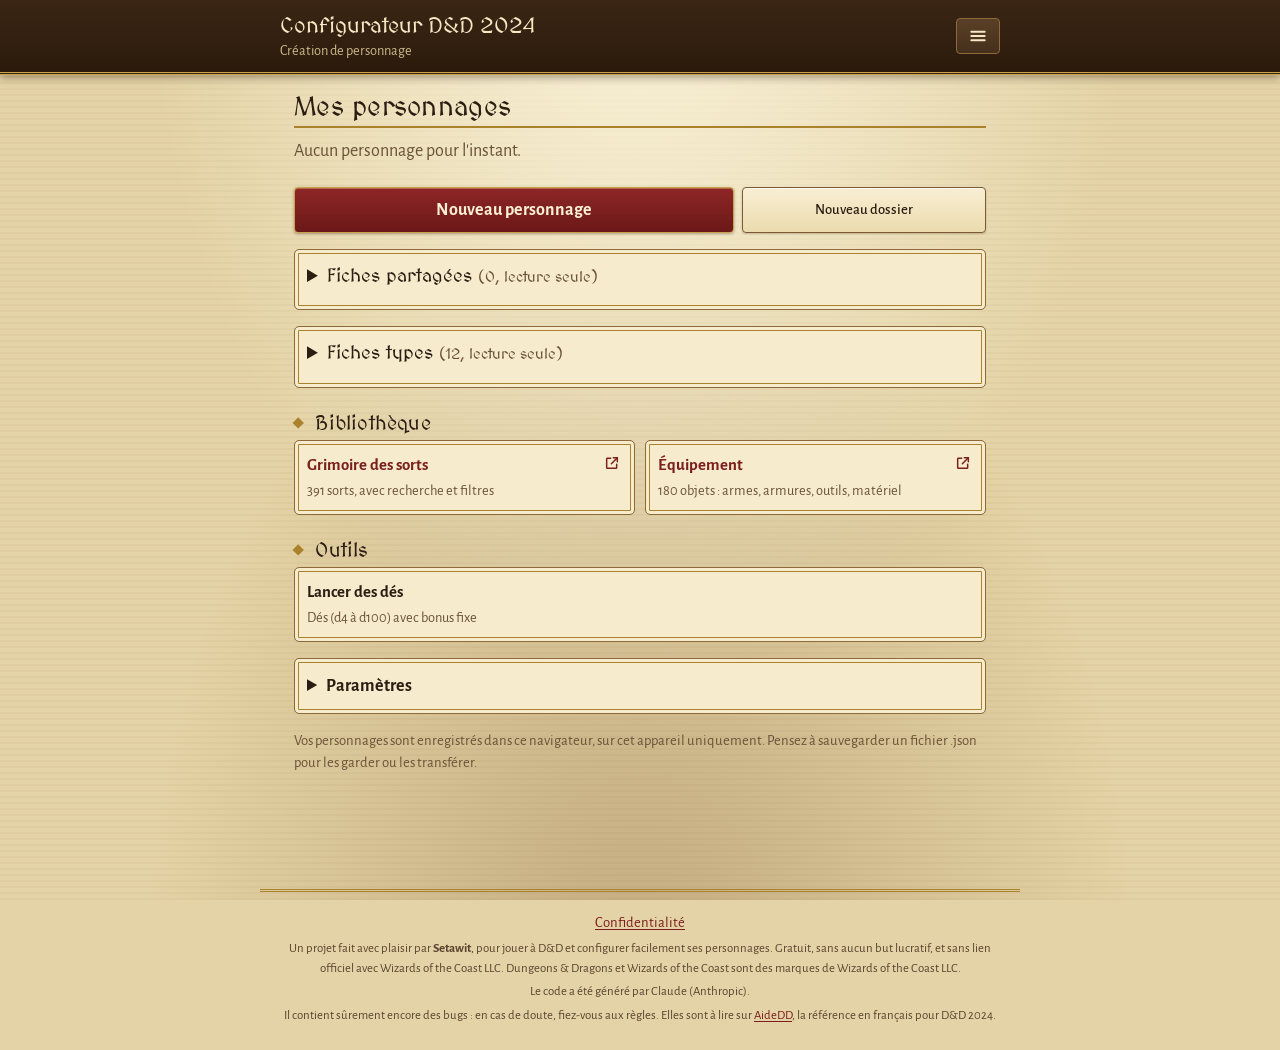
==== v2/index.html @ b91edf6e "V2 : sous-dossier v2/ (pages, copie de app.js) et moteur de fiche évolutive testé" ====
<!DOCTYPE html>
<html lang="fr">
<head>
<meta charset="utf-8">
<meta name="viewport" content="width=device-width, initial-scale=1, viewport-fit=cover">
<title>V2 · Configurateur de personnage D&D 2024</title>
<link rel="preconnect" href="https://fonts.googleapis.com">
<link rel="preconnect" href="https://fonts.gstatic.com" crossorigin>
<link href="https://fonts.googleapis.com/css2?family=Alegreya:wght@400;500;700&family=Alegreya+Sans:wght@400;500;700&display=swap" rel="stylesheet">
<link rel="stylesheet" href="../css/style.css">
<link rel="stylesheet" href="css/v2.css">
<script>try{var t=localStorage.getItem('dnd24-theme')||'medieval';if(t==='light'||t==='dark'||t==='medieval'){document.documentElement.setAttribute('data-theme',t);if(t==='medieval'){var l=document.createElement('link');l.rel='stylesheet';l.href='https://fonts.googleapis.com/css2?family=MedievalSharp&display=swap';document.head.appendChild(l);}}}catch(e){}</script>
</head>
<body data-page="home">
<header class="top"><div class="top-in dice-anchor"><div id="hdr"></div><button type="button" class="btn small hmenu-btn" id="hmenuBtn" aria-haspopup="menu" aria-expanded="false" aria-controls="hmenuPop" aria-label="Menu" title="Menu"><svg width="20" height="20" viewBox="0 0 24 24" fill="none" stroke="currentColor" stroke-width="2.4" stroke-linecap="round" aria-hidden="true" focusable="false"><path d="M4 7h16M4 12h16M4 17h16"/></svg></button><nav class="hmenu-pop" id="hmenuPop" aria-label="Navigation" hidden><a class="hm-row" href="index.html" aria-current="page" data-i18n="Accueil">Accueil</a><button type="button" class="hm-row settings-open-btn" data-i18n="Paramètres">Paramètres</button><div class="hm-grp"><p class="hm-title" data-i18n="Bibliothèque">Bibliothèque</p><div class="hm-subrow"><a class="hm-row hm-sub" href="grimoire.html" data-i18n="Grimoire des sorts">Grimoire des sorts</a><a class="hm-ext" href="grimoire.html" target="_blank" rel="noopener" aria-label="Grimoire des sorts dans un nouvel onglet" title="Nouvel onglet"><svg width="16" height="16" viewBox="0 0 24 24" fill="none" stroke="currentColor" stroke-width="2.2" stroke-linecap="round" stroke-linejoin="round" aria-hidden="true" focusable="false"><path d="M14 4h6v6"/><path d="M20 4l-9 9"/><path d="M19 14v5a1 1 0 0 1-1 1H5a1 1 0 0 1-1-1V6a1 1 0 0 1 1-1h5"/></svg></a></div><div class="hm-subrow"><a class="hm-row hm-sub" href="equipement.html" data-i18n="Équipement">Équipement</a><a class="hm-ext" href="equipement.html" target="_blank" rel="noopener" aria-label="Équipement dans un nouvel onglet" title="Nouvel onglet"><svg width="16" height="16" viewBox="0 0 24 24" fill="none" stroke="currentColor" stroke-width="2.2" stroke-linecap="round" stroke-linejoin="round" aria-hidden="true" focusable="false"><path d="M14 4h6v6"/><path d="M20 4l-9 9"/><path d="M19 14v5a1 1 0 0 1-1 1H5a1 1 0 0 1-1-1V6a1 1 0 0 1 1-1h5"/></svg></a></div></div><div class="hm-grp"><p class="hm-title" data-i18n="Outils">Outils</p><button type="button" class="hm-row hm-sub dice-open-btn" data-i18n="Lancer des dés">Lancer des dés</button></div></nav></div></header>
<main class="wrap" id="app"></main>
<footer class="foot noprint"><p class="small"><a href="confidentialite.html">Confidentialité</a></p><p>Un projet fait avec plaisir par <b>Setawit</b>, pour jouer à D&amp;D et configurer facilement ses personnages. Gratuit, sans aucun but lucratif, et sans lien officiel avec Wizards of the Coast LLC. Dungeons &amp; Dragons et Wizards of the Coast sont des marques de Wizards of the Coast LLC.</p><p>Le code a été généré par Claude (Anthropic).</p><p>Il contient sûrement encore des bugs : en cas de doute, fiez-vous aux règles. Elles sont à lire sur <a href="https://www.aidedd.org/regles-24/" target="_blank" rel="noopener">AideDD</a>, la référence en français pour D&amp;D 2024.</p></footer>
<div id="toast" class="toast" hidden></div>
<button type="button" id="totop" class="totop noprint" aria-label="Remonter en haut de la page" title="Haut de page" hidden><svg width="22" height="22" viewBox="0 0 24 24" fill="none" stroke="currentColor" stroke-width="2.6" stroke-linecap="round" stroke-linejoin="round" aria-hidden="true"><path d="M5 15l7-7 7 7"/></svg></button>

<script src="../js/i18n.js"></script>
<script src="../js/i18n-ext.js"></script>
<script src="../js/i18n-names.js"></script>
<script src="../js/data/base.js"></script>
<script src="../js/data/classes.js"></script>
<script src="../js/data/classes-ext.js"></script>
<script src="../js/data/custom-class.js"></script>
<script src="../js/data/origins.js"></script>
<script src="../js/data/spells-db.js"></script>
<script src="../js/data/spells.js"></script>
<script src="../js/data/feats-db.js"></script>
<script src="../js/data/choices.js"></script>
<script src="../js/data/feat-notes.js"></script>
<script src="../js/data/templates.js"></script>
<script src="../js/data/look.js"></script>
<script src="../js/data/weapons-db.js"></script>
<script src="../js/data/attacks.js"></script>
<script src="../js/data/equipment-db.js"></script>
<script src="../js/equipment.js"></script>
<script src="../js/icons.js"></script>
<script src="../js/sheet-official.js"></script>
<script src="../js/spell-views.js"></script>
<script src="../js/sync-config.js"></script>
<script src="../js/sync.js"></script>
<script src="../js/idcard.js"></script>
<script src="js/evo.js"></script>
<script src="js/app.js"></script>
<script>
/* Compteur de visites (GoatCounter) : chargé après l'affichage de la page, pour qu'un réseau qui ne répond pas ne retarde jamais l'application ; pas chargé en local. */
window.addEventListener('load',function(){
  if(location.protocol==='file:'||/^(localhost|127\.|10\.|192\.168\.)/.test(location.hostname))return;
  setTimeout(function(){var s=document.createElement('script');s.async=true;s.src='https://gc.zgo.at/count.js';s.setAttribute('data-goatcounter','https://chrisguillet.goatcounter.com/count');document.head.appendChild(s);},1000);
});
</script>
</body>
</html>
---- css/style.css ----
/* ---- Thèmes : clair (défaut), sombre, médiéval. Le choix est mémorisé (voir app.js, « Apparence »). Sans choix, on suit le réglage de l'appareil. ---- */
:root{
  --bg:#EDEFF3; --surface:#FFFFFF; --ink:#1B2238; --muted:#5A6378; --line:#CBD1DE;
  --accent:#1F6F63; --accent-ink:#FFFFFF; --hi:#E1EEEB; --warn:#A4471F; --warn-bg:#F6E7DF;
  --gold:#A9822B; --rad:8px; --radc:12px; --pillr:999px; --frame:none; --page:var(--bg);
  --serif:'Alegreya',Georgia,'Times New Roman',serif; --sans:'Alegreya Sans',system-ui,-apple-system,'Segoe UI',sans-serif;
  --display:var(--serif);
  color-scheme:light;
  box-sizing:border-box;
  padding-top:env(safe-area-inset-top,0px);
  padding-bottom:env(safe-area-inset-bottom,0px);
}
@media (prefers-color-scheme:dark){
  :root:not([data-theme]){
    --bg:#12161F; --surface:#1B2130; --ink:#E7EAF2; --muted:#9AA3B8; --line:#2E3750;
    --accent:#5CC2B0; --accent-ink:#0B1A17; --hi:#1F2E2E; --warn:#E39A72; --warn-bg:#33231C; --gold:#C9A24B;
    color-scheme:dark;
  }
}
:root[data-theme="dark"]{
  --bg:#12161F; --surface:#1B2130; --ink:#E7EAF2; --muted:#9AA3B8; --line:#2E3750;
  --accent:#5CC2B0; --accent-ink:#0B1A17; --hi:#1F2E2E; --warn:#E39A72; --warn-bg:#33231C; --gold:#C9A24B;
  color-scheme:dark;
}
html{scroll-padding-top:calc(env(safe-area-inset-top,0px) + 110px)}
*,*::before,*::after{box-sizing:inherit}
body{margin:0;background:var(--page);color:var(--ink);font-family:var(--sans);font-size:18px;line-height:1.45}
h1,h2,h3{font-family:var(--display);font-weight:700;line-height:1.15;margin:0}
h2{font-size:1.5rem;margin:0 0 .3rem}
h3{font-size:1.15rem;margin:1.4rem 0 .4rem}
p{margin:.4rem 0}
.wrap{max-width:720px;margin:0 auto;padding:1rem 14px 90px}
header.top{position:sticky;top:env(safe-area-inset-top,0px);z-index:5;background:var(--bg);border-bottom:1px solid var(--line);padding:10px 14px 0}
.top-in{max-width:720px;margin:0 auto}
.top-row{display:flex;align-items:center;gap:10px;justify-content:space-between}
.who{min-width:0}
.who b{display:block;font-family:var(--display);font-size:1.3rem;white-space:nowrap;overflow:hidden;text-overflow:ellipsis}
.who span{display:block;color:var(--muted);font-size:.9rem;white-space:nowrap;overflow:hidden;text-overflow:ellipsis}
.tabs{display:flex;gap:2px;overflow-x:auto;margin:8px -14px 0;padding:0 14px;scrollbar-width:none}
.tabs::-webkit-scrollbar{display:none}
.tab{flex:0 0 auto;border:0;background:none;color:var(--muted);font:inherit;font-weight:500;padding:9px 12px 8px;border-bottom:3px solid transparent;cursor:pointer;min-height:44px}
.tab[aria-current="true"]{color:var(--ink);border-bottom-color:var(--accent);font-weight:700}
button{font:inherit}
.btn{border:1px solid var(--line);background:var(--surface);color:var(--ink);border-radius:var(--rad);padding:9px 14px;cursor:pointer;min-height:44px;font-weight:500}
.btn.primary{background:var(--accent);color:var(--accent-ink);border-color:var(--accent);font-weight:700}
.btn.small{min-height:36px;padding:5px 11px;font-size:.92rem}
.btn.danger{color:var(--warn);border-color:var(--warn)}
.btn:focus-visible,.pill:focus-visible,.tab:focus-visible,select:focus-visible,input:focus-visible,textarea:focus-visible{outline:3px solid var(--accent);outline-offset:2px}
.field{display:block;margin:.8rem 0}
/* Choix d'espèce en tableau textuel */
.pick-grid{display:grid;grid-template-columns:repeat(auto-fill,minmax(104px,1fr));gap:6px;margin:.6rem 0 .9rem;max-width:720px}
.pick-choice{min-width:0;padding:6px 4px;border:1px solid var(--line);border-radius:var(--rad);background:var(--surface);color:var(--ink);font:inherit;font-size:.86rem;line-height:1.2;display:flex;flex-direction:column;align-items:center;justify-content:center;gap:3px;text-align:center;cursor:pointer}
.pick-choice:hover{border-color:var(--accent)}
.pick-choice.selected{border:2px solid var(--accent);padding:5px 3px;background:var(--surface-2,var(--surface));font-weight:700}
.pick-ic{display:flex;color:var(--accent);line-height:0}
.pick-name{display:block;width:100%;text-align:center;overflow-wrap:anywhere}
@media(max-width:420px){.pick-grid{grid-template-columns:repeat(2,minmax(0,1fr));gap:5px}.pick-choice{font-size:.8rem}}

.field>span,.lbl{display:block;font-size:.95rem;color:var(--muted);margin-bottom:3px;font-weight:500}
input[type=text],input[type=number],select,textarea{box-sizing:border-box;width:100%;font:inherit;color:var(--ink);background:var(--surface);border:1px solid var(--line);border-radius:var(--rad);padding:9px 11px;min-height:44px}
textarea{min-height:90px;resize:vertical}
.row{display:flex;gap:10px;flex-wrap:wrap}
.row>*{flex:1 1 140px;min-width:0}
.seg{display:flex;border:1px solid var(--line);border-radius:var(--rad);overflow:hidden}
.seg button{flex:1;min-width:0;border:0;background:var(--surface);color:var(--ink);padding:10px;min-height:44px;cursor:pointer}
.seg button+button{border-left:1px solid var(--line)}
.seg button[aria-pressed="true"]{background:var(--accent);color:var(--accent-ink);font-weight:700}
.pills{display:flex;flex-wrap:wrap;gap:7px;margin:.4rem 0}
.pill{border:1px solid var(--line);background:var(--surface);color:var(--ink);border-radius:var(--pillr);padding:6px 13px;cursor:pointer;min-height:40px;font-size:.98rem}
.pill.on{background:var(--accent);color:var(--accent-ink);border-color:var(--accent);font-weight:700}
.pill:disabled{opacity:.4;cursor:not-allowed}
.count{display:inline-block;font-weight:700;font-size:.9rem;padding:1px 9px;border-radius:var(--pillr);background:var(--hi);margin-left:6px}
.count.bad{background:var(--warn-bg);color:var(--warn)}
.note{border-left:3px solid var(--accent);background:var(--hi);padding:8px 12px;margin:.7rem 0;font-size:.95rem;border-radius:0 6px 6px 0}
.note.warn{border-left-color:var(--warn);background:var(--warn-bg)}
.sec{border-top:1px solid var(--line);margin-top:1.3rem;padding-top:.2rem}
.muted{color:var(--muted)}
.small{font-size:.92rem}
.nav{display:flex;justify-content:space-between;gap:10px;margin-top:1.8rem}
.list-item{display:flex;align-items:center;justify-content:space-between;gap:10px;padding:12px 0;border-bottom:1px solid var(--line)}
.list-item .t{min-width:0}
.list-item .t b{font-family:var(--serif);font-size:1.15rem;display:block}
.list-item .acts{display:flex;gap:6px;flex-wrap:wrap;justify-content:flex-end}
table.t{border-collapse:collapse;width:100%;font-size:.98rem;table-layout:auto}
table.t th,table.t td{padding:6px 6px;border-bottom:1px solid var(--line);text-align:center}
table.t th:first-child,table.t td:first-child{text-align:left}
table.t th{color:var(--muted);font-weight:500;font-size:.9rem}
.stat{display:grid;grid-template-columns:repeat(auto-fit,minmax(104px,1fr));gap:8px;margin:.6rem 0}
.stat div{border:1px solid var(--line);border-radius:var(--rad);padding:8px 10px;background:var(--surface)}
.stat b{display:block;font-family:var(--serif);font-size:1.55rem;line-height:1.1}
.stat span{font-size:.85rem;color:var(--muted)}
.abpick{display:grid;grid-template-columns:repeat(3,minmax(0,1fr));gap:8px;margin:.6rem 0}
.abc{display:block;border:1px solid var(--line);border-radius:var(--rad);padding:6px 6px 8px;background:var(--surface);min-width:0}
.abh{display:flex;align-items:center;gap:5px;font-size:.82rem;font-weight:600;color:var(--muted);margin-bottom:4px;min-width:0}
.abh .ic{flex:0 0 auto;color:var(--accent)}
.abh span{overflow:hidden;text-overflow:ellipsis;white-space:nowrap}
.abc select{width:100%;min-width:0;padding-left:6px;padding-right:2px}
.pbc{display:flex;align-items:center;justify-content:space-between;gap:2px}
.pbc b{font-size:1.1rem;min-width:2ch;text-align:center}
.pbc .btn.small{padding:6px 9px;min-width:34px}
table.t td:first-child{white-space:nowrap}
table.t .abh{display:inline-flex;min-width:auto;vertical-align:middle;margin:0;color:inherit;font-size:.95rem;font-weight:500}
table.t .abh span{overflow:visible;text-overflow:clip;flex:0 0 auto;white-space:nowrap}
.abil{display:grid;grid-template-columns:repeat(3,1fr);gap:8px}
.abil div{border:1px solid var(--line);border-radius:var(--rad);padding:8px;text-align:center;background:var(--surface)}
.abil b{display:block;font-family:var(--serif);font-size:1.7rem;line-height:1}
.abil small{display:block;color:var(--muted)}
.inline{display:flex;gap:8px;align-items:stretch;margin:.4rem 0 .8rem}
.inline input{width:auto;flex:1 1 auto;min-width:0}
.inline .btn{flex:0 0 auto}
.dice{display:flex;gap:6px;margin:.5rem 0}
.dice div{flex:1 1 0;min-width:0;text-align:center;border:1px solid var(--line);border-radius:var(--rad);padding:6px 2px;background:var(--surface)}
.dice b{display:block;font-family:var(--serif);font-size:1.6rem;line-height:1.1}
.dice small{display:block;color:var(--muted);font-size:.78rem;white-space:nowrap}
.dice .empty{opacity:.45;border-style:dashed}
.skl{columns:2 220px;column-gap:20px;margin:.3rem 0;padding:0;list-style:none}
.skl li{display:flex;justify-content:space-between;gap:8px;padding:3px 0;border-bottom:1px dotted var(--line);break-inside:avoid}
.dot{display:inline-block;width:.7em;height:.7em;border-radius:50%;border:1.5px solid var(--ink);margin-right:7px}
.dot.f{background:var(--ink)} .dot.x{background:var(--accent);border-color:var(--accent)}
.feat dt{font-weight:700;margin-top:.7rem}
.feat dd{margin:.1rem 0 0;color:var(--ink)}
.feat .src{color:var(--muted);font-weight:400;font-size:.88rem}
.toast{position:fixed;left:50%;transform:translateX(-50%);bottom:calc(20px + env(safe-area-inset-bottom,0px));background:var(--ink);color:var(--bg);padding:10px 16px;border-radius:var(--rad);z-index:20;max-width:90%}
details summary{cursor:pointer;font-weight:500;padding:6px 0}
@media (prefers-reduced-motion:no-preference){.tab{transition:color .15s}}
@media print{header.top,.nav,.noprint{display:none!important}body{background:#fff;color:#000}.wrap{padding:0;max-width:none}.ofit{height:auto!important;overflow:visible!important}.ofit .osheet{transform:none!important}}

/* ---- Grimoire et sélection de sorts ---- */
.hbtns{display:flex;gap:6px;flex:0 0 auto}
input[type=search]{box-sizing:border-box;width:100%;font:inherit;color:var(--ink);background:var(--surface);border:1px solid var(--line);border-radius:var(--rad);padding:9px 11px;min-height:44px}
input[type=search]:focus-visible{outline:3px solid var(--accent);outline-offset:2px}
.chk{display:inline-flex;align-items:center;gap:8px;min-height:44px;margin-right:18px;cursor:pointer}
.chk input{width:20px;height:20px;accent-color:var(--accent)}
.gh{display:flex;align-items:center}
.srl{border:1px solid var(--line);border-radius:var(--rad);background:var(--surface);overflow:hidden;margin:.4rem 0}
.srl>*+*{border-top:1px solid var(--line)}
.srn{display:block;font-family:var(--serif);font-weight:700;font-size:1.08rem;line-height:1.2}
.srm{display:block;color:var(--muted);font-size:.9rem;line-height:1.3}
.tg{display:inline-block;font-size:.78rem;font-weight:700;line-height:1.5;padding:0 7px;border-radius:var(--pillr);background:var(--hi);color:var(--ink);margin-left:6px;vertical-align:1px}
.sr{display:flex;align-items:stretch}
.sr.on{background:var(--hi)}
.srb{flex:1;min-width:0;text-align:left;border:0;background:none;color:var(--ink);padding:8px 12px;min-height:52px;cursor:pointer;font:inherit}
.sr.on .srn::before{content:"\2713\00a0";color:var(--accent)}
.sri{flex:0 0 auto;display:flex;align-items:center;justify-content:center;min-width:60px;padding:0 12px;border-left:1px solid var(--line);color:var(--accent);font-weight:500;text-decoration:underline}
.sri:focus-visible,.sdl:focus-visible,.srb:focus-visible,.sd summary:focus-visible{outline:3px solid var(--accent);outline-offset:-3px}
.filt summary{list-style:none;display:flex;align-items:center;cursor:pointer;padding:10px 40px 10px 12px;min-height:44px;position:relative;font-weight:500}
.filt summary::-webkit-details-marker{display:none}
.filt summary::after{content:"+";position:absolute;right:16px;top:50%;transform:translateY(-50%);font-size:1.3rem;color:var(--muted)}
.filt[open] summary::after{content:"\2212"}
.filt{border:1px solid var(--line);border-radius:var(--rad);background:var(--surface);margin:.8rem 0 0}
.filt summary:focus-visible{outline:3px solid var(--accent);outline-offset:-3px}
.filtb{padding:0 12px 6px}
.sd summary{list-style:none;cursor:pointer;padding:8px 40px 8px 12px;min-height:52px;position:relative}
.sd summary::-webkit-details-marker{display:none}
.sd summary::after{content:"+";position:absolute;right:16px;top:50%;transform:translateY(-50%);font-size:1.3rem;color:var(--muted)}
.sd[open] summary::after{content:"\2212"}
.sd[open]{background:var(--hi)}
.sdb{padding:2px 12px 12px}
.sdb dl{display:grid;grid-template-columns:max-content 1fr;gap:3px 14px;margin:.2rem 0 .6rem}
.sdb dt{color:var(--muted);font-size:.92rem}
.sdb dd{margin:0}
.sdl{color:var(--accent);font-weight:500}
.chips{display:flex;flex-wrap:wrap;gap:6px;margin:.4rem 0}
.tg.dg{display:inline-flex;align-items:center;gap:3px;background:var(--warn-bg);color:var(--warn);margin-left:0;margin-right:6px;padding:0 8px 0 5px}
.tg.dg .ic{flex:0 0 auto}
.ic{vertical-align:-3px}
/* ---- Classe, apparence ---- */
.whorow{display:flex;align-items:center;gap:10px;min-width:0}
.hic{display:inline-flex;align-items:center;justify-content:center;flex:0 0 auto;min-width:38px;height:38px;padding:0 6px;gap:2px;box-sizing:border-box;border-radius:19px;background:var(--hi);color:var(--accent)}
.list-item .hic{min-width:26px;height:26px;padding:0 4px;margin-right:8px;vertical-align:middle}
.clsgrid{display:grid;grid-template-columns:repeat(3,1fr);gap:8px;margin:.3rem 0 1rem}
.clsb{display:flex;flex-direction:column;align-items:center;justify-content:center;gap:4px;min-height:64px;padding:8px 4px;border:1px solid var(--line);border-radius:var(--radc);background:var(--surface);color:var(--ink);font:inherit;cursor:pointer}
.clsb.on{background:var(--accent);color:var(--accent-ink);border-color:var(--accent);font-weight:700}
.clsb:focus-visible{outline:3px solid var(--accent);outline-offset:2px}
.ofit{overflow:hidden;margin:.6rem 0}
.ofit .osheet{box-shadow:0 1px 6px rgba(0,0,0,.25)}
/* ---- Points de vie par niveau ---- */
.hpl{display:flex;flex-direction:column;gap:6px;margin:.4rem 0}
.hpr{display:flex;align-items:center;gap:8px;flex-wrap:wrap}
.hpr label{flex:0 0 62px;font-weight:500}
.hpr input{width:76px;min-width:0;text-align:center}

.eql{list-style:none;padding:0;margin:.4rem 0}
.eql li{display:flex;flex-wrap:wrap;gap:.4rem .8rem;align-items:center;padding:6px 0;border-bottom:1px dotted var(--line)}
.eql .n{flex:1 1 14rem;min-width:0}
.eql li.gone .n{text-decoration:line-through;opacity:.6}
.eql .eqh{font-weight:700;border-bottom:1px solid var(--line);padding-top:12px}
.eql .eqp{border-bottom:0;padding:8px 0 0}
.eql input[type=number]{width:4.5rem}
.eql select{max-width:100%}
.eql .plus{color:var(--ok,#1f6f4a)}
.eql .minus{color:var(--bad,#a33)}
.pill small{font-size:.78em;opacity:.7;margin-left:.2em}
.sr.lock{opacity:.5}.sr.lock .srb{cursor:not-allowed}

/* Multiclassage : une carte par classe */
.ccard{border:1px solid var(--line);border-radius:var(--radc);background:var(--surface);padding:12px;margin:0 0 14px}
.chead{display:flex;align-items:center;gap:8px;flex-wrap:wrap;margin-bottom:8px}
.chead b{font-size:1.1rem}

/* Accueil : bibliothèque et import/export repliable */
.libs{display:grid;grid-template-columns:repeat(auto-fit,minmax(200px,1fr));gap:10px;margin:.4rem 0 1rem}
.lib{display:flex;flex-direction:column;gap:4px;align-items:flex-start;text-align:left;padding:12px;border:1px solid var(--line);border-radius:var(--radc);background:var(--surface);color:var(--ink);cursor:pointer;font:inherit}
.lib-wrap{position:relative;display:flex}.lib-wrap>.lib{flex:1}.lib-ext{position:absolute;top:8px;right:8px;display:inline-flex;align-items:center;justify-content:center;width:30px;height:30px;border-radius:var(--radc);color:var(--muted);text-decoration:none}.lib-ext:hover,.lib-ext:focus-visible{color:var(--accent);outline:2px solid var(--accent);outline-offset:1px}
.lib b{font-size:1.05rem}.lib span{color:var(--muted);font-size:.9rem}
.lib:focus-visible{outline:3px solid var(--accent);outline-offset:2px}
.impx{margin:1rem 0;border:1px solid var(--line);border-radius:var(--radc);padding:8px 12px;background:var(--surface)}
.impx summary{cursor:pointer;font-weight:700}

/* Mention en pied de page */
.foot{max-width:760px;margin:1.2rem auto 1.5rem;padding:1rem 16px 0;border-top:1px solid var(--line);text-align:center;color:var(--muted);font-size:.8rem;line-height:1.5;opacity:.85}
.foot p{margin:.3rem 0}
.foot a{color:inherit;text-decoration:underline;text-underline-offset:2px}
.foot a:hover,.foot a:focus-visible{color:var(--accent)}
@media print{.foot{display:none}}

.spbar{position:sticky;top:var(--hh,0px);z-index:4;display:flex;flex-wrap:wrap;gap:6px 10px;align-items:center;background:var(--bg);border-bottom:1px solid var(--line);padding:8px 2px;margin:.4rem 0}
.spw{font-weight:700}
.spc{padding:3px 11px;border-radius:var(--pillr);background:var(--hi);border:1px solid transparent}
.spc.full{background:var(--accent);color:var(--accent-ink)}
.spc.over{background:var(--warn-bg);color:var(--warn);border-color:var(--warn)}

.totop{position:fixed;right:max(14px,env(safe-area-inset-right,0px));bottom:max(16px,env(safe-area-inset-bottom,0px));z-index:6;width:48px;height:48px;border-radius:50%;border:1px solid var(--accent);background:var(--accent);color:var(--accent-ink);display:flex;align-items:center;justify-content:center;cursor:pointer;box-shadow:0 2px 8px rgba(0,0,0,.3);padding:0}
.totop[hidden]{display:none}
.totop:focus-visible{outline:3px solid var(--accent);outline-offset:3px}
@media print{.totop{display:none!important}}
.mst{border-top:1px solid var(--line);margin-top:.6rem;padding-top:.5rem}
.mst h4{margin:0;font-size:1.02rem}
.mst .pills{margin:.3rem 0 .2rem}
.mst-sel{margin:.3rem 0 .5rem}
details.mst-fold{margin-top:.2rem}
.gbtns{display:flex;gap:8px;margin:.5rem 0}
.gs{border:1px solid var(--line);border-radius:var(--radc);margin:.5rem 0;background:var(--surface)}
.gs>summary{font-family:var(--serif);font-size:1.2rem;font-weight:700;padding:10px 12px;cursor:pointer}
.gc{margin:0 8px 6px;border-top:1px solid var(--line)}
.gc>summary{font-weight:700;padding:9px 4px;cursor:pointer}
.gs .list-item{padding-left:4px;padding-right:4px}
.gs>summary:focus-visible,.gc>summary:focus-visible{outline:3px solid var(--accent);outline-offset:-3px}
details.lv{margin:.2rem 0}
summary.gh{font-size:1.15rem;font-weight:700;cursor:pointer;padding:8px 0;margin-top:.6rem}
summary.gh .count{margin-left:8px}
.lvbar{display:flex;flex-wrap:wrap;gap:6px 12px;align-items:center;justify-content:space-between}
.lvbar p{margin:.2rem 0}
details.eqc>summary{font-weight:700;border-bottom:1px solid var(--line);padding:10px 0 6px;cursor:pointer}
summary.gh:focus-visible,details.eqc>summary:focus-visible{outline:3px solid var(--accent);outline-offset:2px}
/* indicateur déplier / replier */
summary.gh,.gs>summary,.gc>summary,details.eqc>summary{list-style:none;display:flex;align-items:center;gap:8px}
summary.gh::-webkit-details-marker,.gs>summary::-webkit-details-marker,.gc>summary::-webkit-details-marker,details.eqc>summary::-webkit-details-marker{display:none}
summary.gh::before,.gs>summary::before,.gc>summary::before,details.eqc>summary::before{content:"";flex:0 0 auto;width:.5em;height:.5em;border-right:2.5px solid var(--accent);border-bottom:2.5px solid var(--accent);transform:rotate(-45deg);margin:0 .35em 0 .15em;transition:transform .15s}
details[open]>summary.gh::before,.gs[open]>summary::before,.gc[open]>summary::before,details.eqc[open]>summary::before{transform:rotate(45deg)}
summary.gh,details.eqc>summary{min-height:44px}
@media (prefers-reduced-motion:reduce){summary.gh::before,.gs>summary::before,.gc>summary::before,details.eqc>summary::before{transition:none}}
.tpls{border:1px solid var(--line);border-radius:var(--radc);margin:1rem 0;padding:0 12px 8px;background:var(--surface)}
.tpls>summary{font-family:var(--serif);font-size:1.2rem;font-weight:700;padding:12px 0;cursor:pointer}
a.btn,a.lib{text-decoration:none}
a.btn{display:inline-flex;align-items:center;justify-content:center}
a.btn.small{display:inline-flex}

/* ---- Sélecteur d'apparence ---- */
.theme-sw{display:flex;flex-wrap:wrap;gap:6px;justify-content:center;margin:.5rem 0}
.theme-sw button{border:1px solid var(--line);background:var(--surface);color:var(--ink);border-radius:var(--pillr);padding:5px 13px;min-height:36px;cursor:pointer;font-size:.9rem}
.theme-sw button[aria-pressed="true"]{background:var(--accent);color:var(--accent-ink);border-color:var(--accent);font-weight:700}
.theme-sw button:focus-visible{outline:3px solid var(--accent);outline-offset:2px}
.apparence{margin:1rem 0}
.apparence .theme-sw{justify-content:flex-start}
.foot .theme-sw{margin:.8rem 0 .2rem}
@media print{.theme-sw,.apparence{display:none}}

/* ======================= THÈME MÉDIÉVAL =======================
   Parchemin, encre brune, rouge sombre et or. Polices : MedievalSharp pour les titres (chargée seulement dans ce thème,
   repli sur Georgia hors ligne), Alegreya pour le texte. Aucun fichier image : tout est dessiné en CSS. */
:root[data-theme="medieval"]{
  --bg:#E4D3A6; --surface:#F6EBCD; --ink:#2B1D12; --muted:#6A5238; --line:#A98B58;
  --accent:#7B1E1E; --accent-ink:#FBF0D4; --hi:#EBD9A8; --warn:#8A3B00; --warn-bg:#F1DAB0; --gold:#A9822B;
  --rad:4px; --radc:5px; --pillr:6px;
  --display:'MedievalSharp','Cinzel',Georgia,'Times New Roman',serif;
  --frame:inset 0 0 0 3px var(--surface),inset 0 0 0 4px var(--gold);
  --page:radial-gradient(ellipse at 50% -10%,rgba(255,250,230,.85),transparent 55%),radial-gradient(ellipse at 50% 110%,rgba(110,70,25,.28),transparent 55%),repeating-linear-gradient(0deg,rgba(110,80,35,.045) 0 2px,transparent 2px 6px),#E4D3A6;
  color-scheme:light;
}
:root[data-theme="medieval"] body{background:var(--page);background-attachment:fixed}
:root[data-theme="medieval"] header.top{
  --bg:#33200F; --surface:#4B3320; --ink:#F6E8C3; --muted:#CDB98A; --line:#7C5B34; --accent:#E3B65B; --accent-ink:#2B1D12; --hi:#5A4028; --gold:#E3B65B;
  background:linear-gradient(180deg,#3B2614,#2B1A0C);color:var(--ink);border-bottom:3px double #C9A24B;box-shadow:0 3px 8px rgba(40,20,5,.35)}
:root[data-theme="medieval"] h1,:root[data-theme="medieval"] h2,:root[data-theme="medieval"] h3{font-weight:400;letter-spacing:.01em}
:root[data-theme="medieval"] h2{font-size:1.7rem;border-bottom:2px double var(--gold);padding-bottom:.25rem;margin-bottom:.6rem}
:root[data-theme="medieval"] h3{font-size:1.25rem}
:root[data-theme="medieval"] h3::before{content:"";display:inline-block;width:.42em;height:.42em;background:var(--gold);transform:rotate(45deg);margin-right:.65em;vertical-align:.12em}
:root[data-theme="medieval"] .who b{font-weight:400;font-size:1.35rem}
:root[data-theme="medieval"] .tab{font-family:var(--display);font-weight:400;letter-spacing:.02em}
:root[data-theme="medieval"] .tab[aria-current="true"]{font-weight:400;color:#F6E8C3;border-bottom-color:#E3B65B}
:root[data-theme="medieval"] .btn,:root[data-theme="medieval"] .seg,:root[data-theme="medieval"] input[type=text],:root[data-theme="medieval"] input[type=number],:root[data-theme="medieval"] input[type=search],:root[data-theme="medieval"] select,:root[data-theme="medieval"] textarea{border-color:#7C5B34;border-width:1px}
:root[data-theme="medieval"] input[type=text],:root[data-theme="medieval"] input[type=number],:root[data-theme="medieval"] input[type=search],:root[data-theme="medieval"] select,:root[data-theme="medieval"] textarea{background:#FBF4DC;box-shadow:inset 0 1px 3px rgba(80,50,15,.18)}
:root[data-theme="medieval"] .btn{background:linear-gradient(180deg,#F8EED3,#EBDBAE);box-shadow:0 1px 0 rgba(255,255,255,.6) inset,0 1px 2px rgba(60,35,10,.25)}
:root[data-theme="medieval"] .btn:hover{filter:brightness(1.05)}
:root[data-theme="medieval"] .btn.primary,:root[data-theme="medieval"] .seg button[aria-pressed="true"],:root[data-theme="medieval"] .pill.on,:root[data-theme="medieval"] .theme-sw button[aria-pressed="true"],:root[data-theme="medieval"] .totop{background:linear-gradient(180deg,#8E2626,#6B1818);color:#FBF0D4;border-color:#C9A24B;box-shadow:0 1px 0 rgba(255,220,150,.35) inset,0 1px 3px rgba(40,10,5,.35)}
:root[data-theme="medieval"] header.top .btn{background:linear-gradient(180deg,#5A3F27,#46301C);color:#F6E8C3;border-color:#8C6A3A;box-shadow:none}
:root[data-theme="medieval"] header.top .btn.primary{background:linear-gradient(180deg,#8E2626,#6B1818);border-color:#E3B65B;color:#FBF0D4}
:root[data-theme="medieval"] .seg button{background:#F6EBCD}
:root[data-theme="medieval"] .pill{background:#F6EBCD}
:root[data-theme="medieval"] .pill.on{font-weight:700}
:root[data-theme="medieval"] .note{border-left-width:4px;box-shadow:var(--frame)}
:root[data-theme="medieval"] .ccard,:root[data-theme="medieval"] .tpls,:root[data-theme="medieval"] .gs,:root[data-theme="medieval"] .impx,:root[data-theme="medieval"] .res-fold,:root[data-theme="medieval"] .idc-fold,:root[data-theme="medieval"] .lib,:root[data-theme="medieval"] .filt,:root[data-theme="medieval"] .srl,:root[data-theme="medieval"] .stat div,:root[data-theme="medieval"] .abil div,:root[data-theme="medieval"] .dice div{border:1px solid #8C6A3A;box-shadow:var(--frame)}
:root[data-theme="medieval"] .stat div,:root[data-theme="medieval"] .abil div,:root[data-theme="medieval"] .dice div{padding:10px 12px}
:root[data-theme="medieval"] .stat b,:root[data-theme="medieval"] .abil b,:root[data-theme="medieval"] .dice b{color:var(--accent)}
:root[data-theme="medieval"] .tpls>summary,:root[data-theme="medieval"] .gs>summary,:root[data-theme="medieval"] summary.gh{font-family:var(--display);font-weight:400}
:root[data-theme="medieval"] .gs>summary{font-size:1.3rem}
:root[data-theme="medieval"] .list-item{border-bottom:1px dotted #8C6A3A}
:root[data-theme="medieval"] .srn,:root[data-theme="medieval"] .list-item .t b{font-weight:700}
:root[data-theme="medieval"] .sec{border-top:2px double var(--gold)}
:root[data-theme="medieval"] .hic{background:#EBD9A8;color:#7B1E1E;border:1px solid #A98B58}
:root[data-theme="medieval"] .foot{border-top:3px double var(--gold);color:#5A4430;opacity:1}
:root[data-theme="medieval"] .toast{background:#33200F;color:#F6E8C3;border:1px solid #C9A24B}
:root[data-theme="medieval"] .count{border:1px solid #A98B58}
:root[data-theme="medieval"] a{color:#7B1E1E}
:root[data-theme="medieval"] .ofit .osheet{box-shadow:0 2px 10px rgba(60,35,10,.45)}
@media print{:root[data-theme="medieval"] body{background:#fff}}
@media print{#themes{display:none}}
body[data-page="home"] #themes{display:none}
.hbtns .btn.small{padding:4px 9px;font-size:.86rem;min-height:36px}

.eqcols{margin:.4rem 0;padding-left:1.2rem;column-width:13rem;column-gap:1.5rem}
.eqcols li{break-inside:avoid;margin:.1rem 0}
.eqgh{margin:1rem 0 0;font-size:.85rem;font-weight:700;color:var(--muted);text-transform:uppercase;letter-spacing:.03em}

.whorow.sw{position:relative;cursor:pointer;border-radius:22px;padding-right:2px}
.swchev{flex:0 0 auto;width:.5em;height:.5em;border-right:2.5px solid var(--accent);border-bottom:2.5px solid var(--accent);transform:rotate(45deg) translateY(-2px);margin:0 .5em 0 .25em}
.swsel{position:absolute;inset:0;width:100%;height:100%;opacity:0;cursor:pointer;font-size:16px}
.whorow.sw:focus-within{outline:3px solid var(--accent);outline-offset:2px}
@media (max-width:480px){.hbtns{gap:4px}.hbtns .btn.small{padding:4px 7px;font-size:.8rem}.swchev{margin:0 .3em 0 .15em}}
.swsel option{background:var(--surface);color:var(--ink)}
:root[data-theme="medieval"] .swsel option{background:#FBF4DC;color:#2B1D12}
/* Ligne entière cliquable dans la liste des personnages */
.list-item{position:relative;cursor:pointer}
.list-item .t a.char-link,.list-item .t button.char-link{color:inherit;text-decoration:none}
.list-item .t button.char-link{background:none;border:0;padding:0;font:inherit;font-weight:inherit;text-align:left;cursor:pointer}
.list-item .t a.char-link::after,.list-item .t button.char-link::after{content:"";position:absolute;inset:0;z-index:0}
.list-item .t a.char-link:hover,.list-item .t a.char-link:focus-visible,.list-item .t button.char-link:hover,.list-item .t button.char-link:focus-visible{color:var(--accent);text-decoration:underline;text-underline-offset:3px}
.list-item:hover{background:var(--hi)}
.list-item .acts{position:relative;z-index:1}
.list-item.menu-open{z-index:6}
/* Portrait (image en ligne, taille fixe façon photo d'identité) */
.sfilt{margin:.3rem 0 .5rem}
.sfilt>summary{cursor:pointer;font-weight:600;padding:4px 0;list-style:revert}
.sfilt>.row{display:grid;grid-template-columns:repeat(4,minmax(0,1fr));gap:6px;margin:.2rem 0 .3rem}
.sfilt .field{margin:0}
.sfilt .field span{font-size:.8rem;margin-bottom:0}
.sfilt select{min-height:34px;padding:3px 6px;font-size:.88rem}
@media(max-width:560px){.sfilt>.row{grid-template-columns:repeat(2,minmax(0,1fr))}}
.spn{cursor:pointer}
.bcat{font-size:.74rem;font-weight:700;letter-spacing:.08em;text-transform:uppercase;color:var(--muted);border-bottom:1px solid var(--line);margin:.7rem 0 .3rem;padding-bottom:2px}
.bl{margin:0}
.bl dt{font-weight:700;margin-top:.45rem}
.bl dd{margin:.1rem 0 0 0;padding-left:.7rem;border-left:2px solid var(--line)}
.fam-card{border:1px solid var(--line);border-radius:var(--rad);padding:10px 12px;background:var(--surface);margin:.5rem 0 1rem}
.fam-card p{margin:.35rem 0}
.spop{position:fixed;z-index:260;width:min(340px,92vw);max-height:60vh;overflow:auto;padding:10px 12px;background:var(--surface);color:var(--ink);border:1px solid var(--line);border-radius:var(--rad);box-shadow:0 8px 24px rgba(0,0,0,.2);font-size:.9rem;line-height:1.35}
.spop-h{display:flex;flex-direction:column;gap:2px;margin-bottom:6px;padding-bottom:6px;border-bottom:1px solid var(--line)}
.spop-h b{font-family:var(--serif);font-size:1.1rem}
.spop dl{margin:0}.spop dt{font-weight:700;margin-top:4px}.spop dd{margin:0 0 2px 0}
.spop .sdl{display:inline-block;margin-top:6px;font-size:.85rem}
.pimg{display:block;flex:0 0 auto;width:48px;height:64px;object-fit:cover;border:1px solid var(--line);border-radius:var(--rad);background:var(--surface)}
.pimg.big{width:96px;height:128px}
.pimg.sm{width:40px;height:53px;margin:0 6px}
.charlist .list-item .t{flex:1 1 auto;min-width:0;text-align:left}
.shead{display:flex;gap:14px;align-items:flex-end;flex-wrap:wrap}
.shead>div{min-width:0;flex:1 1 200px}
.shead h2{margin-top:0}
.portrait-preview{margin:.2rem 0 .8rem;min-height:0}
.portrait-preview:empty{display:none}
.optbtn{width:34px;min-height:34px;padding:0;display:inline-flex;align-items:center;justify-content:center}
.charlist{display:grid;grid-template-columns:repeat(auto-fill,minmax(300px,1fr));gap:8px 12px;align-items:start}
.charlist .list-item{border:1px solid var(--line);border-radius:var(--rad);padding:10px 12px;background:var(--surface)}
:root[data-theme="medieval"] .charlist .list-item{border:1px solid #8C6A3A}
.charlist .list-item:hover{background:var(--hi)}
.optwrap{position:relative}
.optmenu{position:absolute;right:0;top:calc(100% + 4px);z-index:5;min-width:190px;display:flex;flex-direction:column;padding:4px;background:var(--surface);border:1px solid var(--line);border-radius:var(--rad);box-shadow:0 6px 18px rgba(0,0,0,.15)}
.optitem{display:block;box-sizing:border-box;width:100%;text-align:left;background:none;border:0;border-radius:calc(var(--rad) - 2px);padding:8px 10px;min-height:38px;color:var(--ink);font:inherit;cursor:pointer;white-space:nowrap}
.pp-nav{display:flex;gap:8px;flex-wrap:wrap;margin:0 0 8px}
.pp-x{flex:none;width:22px;height:22px;padding:0;display:inline-flex;align-items:center;justify-content:center;background:none;border:0;border-radius:50%;color:var(--muted);opacity:.7;cursor:pointer}
.pp-x:hover,.pp-x:focus-visible{opacity:1;background:var(--hi);outline:none}
.pp-nav{align-items:center}
.dicepop-head+.optsec{border-top:0;margin-top:0}
.pp-dl{margin-left:10px;width:24px;height:22px;padding:0;display:inline-flex;align-items:center;justify-content:center;vertical-align:middle;background:rgba(255,255,255,.14);border:1px solid rgba(255,255,255,.45);border-radius:6px;color:inherit;cursor:pointer}
.pp-dl:hover,.pp-dl:focus-visible{background:rgba(255,255,255,.3);outline:none}
.pp-nav .btn{flex:1 1 0;text-align:center;justify-content:center}
.dicepop.minipop{max-width:360px}
.optnav,.optback{display:flex;align-items:center;justify-content:space-between;gap:12px}
.optback{justify-content:flex-start;font-weight:700}
.optchev{flex:none;opacity:.7}
.optsec{padding:8px 10px 2px;font-size:.68rem;font-weight:700;letter-spacing:.06em;text-transform:uppercase;color:var(--muted);border-top:1px solid var(--line);margin-top:4px}
.optsep{border-top:1px solid var(--line);margin:4px 0}
.optitem:hover,.optitem:focus-visible{background:var(--hi);outline:none}
.optitem.danger{color:#B3261E;font-weight:600}


/* Choix du sexe à gauche de la grille d'alignement */
.identity-choice-layout{display:grid;grid-template-columns:minmax(0,.75fr) minmax(0,1.6fr);gap:1rem;align-items:start;max-width:860px}
.identity-choice-layout>.field{min-width:0;margin:.25rem 0}
.identity-gender .lbl{font-size:.85rem;line-height:1.3}
.identity-gender .seg{display:flex;flex-direction:column;align-items:stretch;gap:6px;width:100%;border:0;overflow:visible}
.identity-gender .seg button{width:100%;padding:6px 4px;min-height:36px;font-size:.85rem;border:1px solid var(--line);border-radius:var(--rad)}
.identity-gender .seg button+button{border-left:1px solid var(--line)}
.identity-alignment .align-picker{align-items:stretch}
.identity-alignment .align-table{width:100%;max-width:26rem;margin:.2rem 0 .1rem;font-size:.86rem}
.identity-alignment .align-table th[scope="row"]{width:4.6rem}
.identity-alignment .align-cell{min-height:50px;font-size:.8rem}
.identity-alignment .align-none{align-self:flex-start}
@media(max-width:640px){.identity-choice-layout{grid-template-columns:minmax(0,1fr);gap:.65rem}.identity-gender .seg{flex-direction:row;flex-wrap:wrap}.identity-gender .seg button{width:auto;flex:1}.identity-alignment .align-table{max-width:100%}}

/* ---- Tableau d'alignement (3 × 3) ---- */
.align-table{width:18.5rem;max-width:100%;table-layout:fixed;border-collapse:separate;border-spacing:3px;margin:.2rem 0 .35rem;font-size:.88rem}
.align-table th{font-weight:600;color:var(--muted);font-size:.82rem;text-align:center;padding:2px;overflow-wrap:anywhere}
.align-table th[scope="row"]{text-align:left;width:4rem;white-space:normal;padding-right:4px}
.align-table td{padding:0;vertical-align:middle;min-width:0;width:4.5rem}
.align-cell{display:flex;align-items:center;justify-content:center;width:100%;min-height:58px;padding:5px 3px;border:1px solid var(--line);border-radius:var(--rad);background:var(--surface);color:var(--ink);font:inherit;font-size:.82rem;line-height:1.2;text-align:center;cursor:pointer;white-space:normal;overflow-wrap:anywhere;word-break:normal}
.align-cell[aria-pressed="true"]{background:var(--accent);color:var(--accent-ink);border-color:var(--accent);font-weight:700;box-shadow:inset 0 0 0 2px var(--surface)}
.align-cell:focus-visible,.align-none:focus-visible{outline:3px solid var(--accent);outline-offset:2px}
.align-none{border:1px solid var(--line);border-radius:var(--rad);padding:6px 12px;min-height:38px;background:var(--surface);color:var(--muted);font:inherit;font-size:.9rem;cursor:pointer}
.align-none[aria-pressed="true"]{background:var(--hi);border-color:var(--accent);color:var(--ink);font-weight:700}
.align-picker{display:flex;flex-direction:column;align-items:center;width:100%;gap:6px}
.align-picker .align-table{margin:.2rem auto .1rem}
.align-picker .align-none{align-self:center}
@media(max-width:380px){.align-table{width:100%;border-spacing:2px;font-size:.78rem}.align-table th[scope="row"]{width:3.2rem;padding-right:2px}.align-table td{min-width:0;width:auto}.align-table th{font-size:.74rem}.align-cell{font-size:.72rem;min-height:44px;padding:4px 2px}}


/* Classes repliables dans le configurateur */
.ccard-fold{border:1px solid var(--line);border-radius:var(--rad);margin:.7rem 0;background:var(--surface);overflow:hidden}.ccard-fold.ccard{padding:0}
.ccard-fold>.chead{display:flex;align-items:center;gap:.55rem;flex-wrap:wrap;cursor:pointer;list-style:none;padding:.7rem .8rem;margin:0}
.ccard-fold>.chead::-webkit-details-marker{display:none}
.ccard-fold>.chead::after{content:"";width:.5rem;height:.5rem;border-right:2px solid var(--accent);border-bottom:2px solid var(--accent);transform:rotate(45deg);margin-left:auto;flex:0 0 auto}
.ccard-fold:not([open])>.chead::after{transform:rotate(-45deg)}
.ccard-counts{display:flex;flex-wrap:wrap;gap:4px;width:100%;padding-left:2.5rem}
.ccard-count{display:inline-flex;gap:4px;align-items:center;padding:2px 7px;border:1px solid var(--line);border-radius:999px;font-size:.78rem;color:var(--muted);font-weight:400}
.ccard-count b{color:var(--ink);font-variant-numeric:tabular-nums}
.ccard-body{padding:0 .8rem .8rem}

/* explications de la fiche détaillée (survol / appui long) */
.xpop{max-width:min(340px,calc(100vw - 16px));font-size:.85rem;line-height:1.35}
.xpop .xt{margin:0 0 .3rem}
.xpop .xl{margin:.15rem 0}
[data-ex]{cursor:help}

/* ressources à suivre (panneau de la fiche) */
.res-fold,.idc-fold{margin:0 0 1rem;border:1px solid var(--line);border-radius:var(--radc);padding:8px 12px;background:var(--surface)}
.res-fold>summary,.idc-fold>summary{cursor:pointer;font-weight:700}
.res-fold[open]>summary,.idc-fold[open]>summary{margin-bottom:.5rem}
.idc-fold .idcard{margin:.2rem 0 .5rem}
.idc-act{margin:0;text-align:right}
@media print{.idc-fold>summary{display:none}.idc-fold{border:0;padding:0;margin:0}}
.res-fold .res-panel{margin:.4rem 0 0;padding:0;border:0}
.ro-lock .res-fold:not(:has(.res-panel)){display:none}
.res-panel{margin:.6rem 0 1rem;padding:.5rem .7rem;border:1px solid rgba(128,128,128,.35);border-radius:8px}
.res-panel h3{margin:0 0 .3rem}
.res-row{display:flex;align-items:center;gap:.6rem;flex-wrap:wrap;padding:.3rem 0;border-bottom:1px solid rgba(128,128,128,.2)}
.res-row:last-child{border-bottom:0}
.res-n{min-width:9rem;font-weight:600}
.res-b{display:inline-flex;gap:.35rem;align-items:center}
.res-b input{width:1.05rem;height:1.05rem;margin:0}
.res-c{display:inline-flex;align-items:center;gap:.5rem}
.res-c b{min-width:4.5rem;text-align:center}

/* barre Repos court / long */
.restbar{display:flex;gap:8px;margin:0 0 .4rem}
.restbar .btn{flex:0 0 auto}
.restnote{margin:0 0 .9rem}
.mi-card{margin:.7rem 0}.mi-card>.chead .ccard-count{font-size:.78rem}
.spop-lock{margin:.4rem 0 .2rem;padding:.3rem .5rem;border-left:3px solid var(--warn);background:var(--warn-bg);color:var(--warn);font-size:.9rem;font-weight:600}
.list-item[draggable="true"]{cursor:grab}
.list-item.dragging{opacity:.45}
.drop-hover{outline:2px dashed var(--accent);outline-offset:-4px;background:var(--hi)}

.dirpics{display:inline-flex;align-items:center;gap:0;margin-left:12px;margin-right:8px}
.dirfold>summary>.muted{margin-left:auto}
.dirpics .pimg.xs{width:28px;height:37px;margin:0 -6px 0 0;border-radius:4px;box-shadow:0 0 0 2px var(--surface)}

.leave-ov{position:fixed;inset:0;background:rgba(0,0,0,.45);display:flex;align-items:center;justify-content:center;padding:16px;z-index:1000}
.leave-box{background:var(--surface);color:var(--ink,inherit);border:1px solid var(--line);border-radius:var(--rad);padding:18px;max-width:420px;width:100%;box-shadow:0 8px 30px rgba(0,0,0,.3)}
.leave-box h3{margin:0 0 6px}
.leave-acts{flex-wrap:wrap;gap:8px;margin-top:12px}

/* fiches types : vignette à une colonne fixe, alignée sur toutes les lignes */
.tpls .list-item .t{flex:1 1 0;min-width:0}
.tpls .list-item .pimg.sm{flex:0 0 40px;margin:0 14px}

/* le menu d'options d'un personnage rangé dans un dossier ne doit pas être rogné par le cadre du dossier */
.dirfold{overflow:visible}


/* dossiers : une fiche par ligne, même présentation que la liste principale (nom à gauche, portrait, bouton à droite) */
/* dossiers : deux colonnes, cases de même hauteur sur une ligne (même avec un long nom) */
.dirfold .charlist{grid-template-columns:repeat(auto-fill,minmax(300px,1fr));gap:8px 12px;align-items:stretch}
.dirfold .charlist .list-item{height:100%;box-sizing:border-box}
/* portraits des fiches de personnage (accueil et dossiers) */
.charlist .list-item .pimg.sm{width:42px;height:58px;margin:0 8px}

/* menu d'un dossier (bouton ⋮ dans l'en-tête) */
.dirfold{position:relative}
.dirfold .fmenu{position:absolute;right:12px;top:48px;z-index:20}

/* en-tête d'un dossier : nom, nombre de personnages juste après, portraits à droite près du bouton d'options */
.dirfold>summary>.muted{margin-left:0}
.dirfold>summary .dirpics{margin-left:auto;margin-right:6px}
.dirfold>summary .optbtn{padding:4px 8px;min-width:0;line-height:1}
.dirfold>summary button.optbtn{padding:4px 6px;min-width:0;min-height:0;height:32px;width:auto}
/* la flèche d'un dossier se place juste après le bouton d'options (pas en bout de ligne seule) */
.dirfold>.chead::after{margin-left:0}

/* fiche en lecture seule : éléments interactifs non modifiables */
.ro-lock input:disabled,.ro-lock select:disabled,.ro-lock textarea:disabled,.ro-lock button:disabled{opacity:1;cursor:default;pointer-events:none}
.ro-lock label{cursor:default}

/* nom et icône de classe côte à côte : quand le nom revient à la ligne, il reste à droite de l'icône */
.charlist .list-item .t b{display:flex;align-items:flex-start;gap:8px}
.charlist .list-item .t b .hic{margin:2px 0 0;flex:0 0 auto}
.charlist .list-item .t b a.char-link,.charlist .list-item .t b button.char-link{min-width:0;overflow-wrap:anywhere}
a.optitem{display:block;text-decoration:none;color:inherit}

/* fiche en lecture seule : pas de repos (rien à réinitialiser), en-tête qui passe à la ligne si besoin */
.ro-lock .restbar,.ro-lock .restbar+p{display:none}
.top-row .hbtns{flex-wrap:wrap;justify-content:flex-end}
.shsavebar{margin:0 0 12px;display:flex;align-items:center;gap:10px;flex-wrap:wrap}

/* icône de classe centrée verticalement sur le nom, même quand il passe sur 2 lignes */
.charlist .list-item .t b{align-items:center}
.charlist .list-item .t b .hic{margin:0}

/* menu du dossier : dans le <summary>, donc visible même dossier replié */
.dirfold .fmenu{min-width:230px;cursor:default}
.dirfold .fmenu .optitem{text-align:left}
.dirfold .fmenu .optitem small{display:block;font-weight:400}

/* fiches partagées : boutons d'action puis formulaire à la demande */
.shbar{display:flex;gap:8px;flex-wrap:wrap;margin:0 0 10px}
.shform{display:flex;flex-direction:column;gap:8px;width:100%;max-width:420px}
.shform input,.shform select{width:100%;box-sizing:border-box}
.shform .shacts{display:flex;gap:8px;flex-wrap:wrap}
.shform input[hidden]{display:none}

/* fiches partagées : bouton d'options et repli/dépli alignés à droite */
.shgroup>.chead>.optbtn{margin-left:auto}
.shgroup>.chead::after{margin-left:0}

/* corbeille Drive : liste des fiches supprimées restaurables */
.trashbox{margin-top:10px}
.trashlist{list-style:none;padding:0;margin:8px 0}
.trashlist li{display:flex;align-items:center;justify-content:space-between;gap:8px;padding:6px 0;border-bottom:1px solid var(--line)}

/* corbeille Drive : listing dépliable avec dates */
.trashbox>summary{cursor:pointer}
.trashlist li{align-items:flex-start}
.trashlist .tr-info{display:flex;flex-direction:column;gap:2px;min-width:0}
.trashlist .tr-acts{display:flex;gap:6px;flex-wrap:wrap;flex:0 0 auto}

/* fiches types : grille de deux colonnes, cartes entièrement cliquables */
.tpls .charlist{display:grid;grid-template-columns:repeat(auto-fill,minmax(300px,1fr));gap:8px 12px}
.tpls .charlist .list-item{height:100%;box-sizing:border-box}

/* lancer de dés : bouton de la barre du haut et popup */
header.top{position:sticky}
.dice-anchor{position:relative}
.hmenu{position:absolute;right:0;top:10px;z-index:6}
.dicepop-ov{position:fixed;inset:0;background:rgba(20,10,0,.45);display:flex;align-items:center;justify-content:center;z-index:200;padding:16px}
.dicepop{background:var(--surface);border:1px solid var(--line);border-radius:var(--radc);padding:16px;width:100%;max-width:520px;max-height:90vh;overflow:auto;box-shadow:0 10px 30px rgba(0,0,0,.3)}
.cdpk-wrap{display:flex;flex-wrap:wrap;gap:12px 28px;margin:.3rem 0 .6rem}
.cdpk{display:flex;flex-wrap:wrap;gap:6px;margin-top:4px}
.cdpk-b{display:flex;flex-direction:column;align-items:center;gap:3px;min-width:78px;padding:8px 10px;border:1px solid var(--line);border-radius:var(--radc,8px);background:var(--surface);color:var(--muted);font:inherit;font-size:.78rem;cursor:pointer}
.cdpk-i .idc-ic{width:26px;height:26px;display:block}
.cdpk-b[aria-pressed="true"]{border-color:var(--accent);background:var(--accent);color:var(--accent-ink);font-weight:700}
.cdpk-b:focus-visible{outline:2px solid var(--accent);outline-offset:2px}
.askconfirm-t{margin:.2rem 0 0;white-space:pre-line}
.dicepop-head{display:flex;justify-content:space-between;align-items:center;margin-bottom:8px}
.dicepick{display:grid;grid-template-columns:repeat(auto-fill,minmax(88px,1fr));gap:8px;margin:8px 0}
.dicebtn{display:flex;flex-direction:column;align-items:center;gap:2px;padding:6px 4px;background:var(--bg);border:1px solid var(--line);border-radius:var(--rad);cursor:pointer;font:inherit;color:inherit}
.dicebtn:hover:not(:disabled){border-color:var(--accent,#7a1f1f)}
.dicebtn:disabled{opacity:.5;cursor:default}
.dicepool{display:flex;flex-wrap:wrap;gap:8px;margin:8px 0;min-height:32px;align-items:center}
.dicegrp{display:inline-flex;align-items:center;gap:4px;padding:2px 4px 2px 10px;border:1px solid var(--line);border-radius:999px}
.dicectl{display:flex;gap:10px;flex-wrap:wrap;align-items:flex-end;margin:10px 0}
.dicectl .field{max-width:190px;margin:0}
.bonusctl{display:flex;align-items:center;gap:6px}
.bonusctl input{width:80px;min-height:44px;text-align:center;font-size:1.1rem;font-weight:600}
.btn.bigstep{min-width:48px;min-height:48px;font-size:1.4rem;line-height:1;padding:0 10px;font-weight:700}
.dicectl .field input{min-height:44px;box-sizing:border-box;width:100%}
.dicectl .btn{min-height:44px;margin:0;display:inline-flex;align-items:center}
.diceout{display:flex;flex-direction:column;gap:6px;margin:10px 0}
.dicerow{display:flex;align-items:center;gap:10px}
.dicetotal{font-size:1.25rem;margin:8px 0 0}




/* menu de la barre du haut : fond brun, lignes encadrées clair, groupes dépliables */
.hmenu-btn{position:absolute;right:0;top:10px;z-index:6;padding:6px 8px;line-height:0}
.dice-anchor .hmenu-pop{position:absolute;right:0;top:calc(100% + 8px);z-index:30;width:min(270px,calc(100vw - 32px));background:#3b2a18;color:#f3e7c9;border:1px solid #8a6a3a;border-radius:var(--radc);box-shadow:0 10px 26px rgba(0,0,0,.4);padding:8px;box-sizing:border-box}
.dice-anchor .hmenu-pop[hidden]{display:none}
.dice-anchor .hmenu-pop .hm-row,.dice-anchor .hmenu-pop summary{display:block;box-sizing:border-box;width:100%;margin:0 0 6px;padding:10px 14px;text-align:left;color:#2a1a0a;background:#f5ecd7;border:1px solid #d9c59a;border-radius:var(--rad);font:inherit;font-size:1rem;text-decoration:none;cursor:pointer;list-style:none}
.dice-anchor .hmenu-pop .hm-row:hover,.dice-anchor .hmenu-pop summary:hover{background:#e6d6b0;color:#7a1f1f}
.dice-anchor .hmenu-pop summary::-webkit-details-marker{display:none}
.dice-anchor .hmenu-pop summary::after{content:'▸';float:right;opacity:.7;color:#7a1f1f;transition:transform .15s}
.dice-anchor .hmenu-pop details[open]>summary::after{transform:rotate(90deg)}
.dice-anchor .hmenu-pop details{margin:0 0 6px}
.dice-anchor .hmenu-pop details>summary{margin-bottom:0}
.dice-anchor .hmenu-pop details[open]>summary{border-radius:var(--rad) var(--rad) 0 0;margin-bottom:0}
.dice-anchor .hmenu-pop .hm-sub{margin:0;padding-left:28px;border-top:0;border-radius:0;background:#f5ecd7}
.dice-anchor .hmenu-pop details>.hm-sub:last-child{border-radius:0 0 var(--rad) var(--rad)}
.dice-anchor .hmenu-pop details>.hm-sub+.hm-sub{border-top:1px solid #d9c59a}
.dice-anchor .hmenu-pop>.hm-row{margin-bottom:6px}

/* page courante dans le menu */
.dice-anchor .hmenu-pop [aria-current="page"]{font-weight:700;font-style:italic}
/* le bouton Menu s aligne sur les boutons de la barre (Retour) */
.dice-anchor .hmenu-btn{top:8px}
.dice-anchor .pass-btn{right:46px}
.pass-btn[hidden]{display:none}
.dicepop.passpop{max-width:720px;padding:12px;max-height:calc(100vh - 32px)}
.passpop .dicepop-head{margin-bottom:6px;gap:8px}
.pp-l{display:flex;align-items:center;gap:10px}
.pp-ico{width:34px;min-height:34px;padding:0;display:inline-flex;align-items:center;justify-content:center}
.pp-btns{display:flex;gap:8px;flex-wrap:wrap;justify-content:flex-end}
.dicepop.passpop .idcard{margin:.2rem 0 .4rem}

/* illustrations des dés du popup */
.die-img{width:40px;height:40px;object-fit:contain;display:block}
/* titres de groupe du menu : indication seulement, non cliquables */
.dice-anchor .hmenu-pop .hm-title{margin:10px 2px 6px;font-size:.8rem;font-weight:700;letter-spacing:.06em;text-transform:uppercase;color:#e8d3a0;cursor:default}
.dice-anchor .hmenu-pop .hm-grp>.hm-sub{margin:0;border-radius:0}
.dice-anchor .hmenu-pop .hm-grp>.hm-sub:first-of-type{border-radius:var(--rad) var(--rad) 0 0}
.dice-anchor .hmenu-pop .hm-grp>.hm-sub:last-child{border-radius:0 0 var(--rad) var(--rad);margin-bottom:6px}
.dice-anchor .hmenu-pop .hm-grp>.hm-sub+.hm-sub{border-top:1px solid #d9c59a}
/* police du menu : médiévale en thème médiéval, comme les titres */
:root[data-theme="medieval"] .dice-anchor .hmenu-pop .hm-row,:root[data-theme="medieval"] .dice-anchor .hmenu-pop summary,:root[data-theme="medieval"] .dice-anchor .hmenu-pop .hm-title{font-family:var(--display)}
/* libellés des dossiers dans la liste de changement de personnage : lisibles sur fond clair et sombre */
.swsel optgroup{color:var(--muted);background:var(--bg);font-style:normal;font-weight:700}
:root[data-theme="medieval"] .swsel optgroup{color:#6A5238;background:#E4D3A6}
/* liste de changement de personnage en thème médiéval : même police que les titres (selon le navigateur) */
:root[data-theme="medieval"] .swsel,:root[data-theme="medieval"] .swsel option,:root[data-theme="medieval"] .swsel optgroup{font-family:var(--display)}
/* grimoire / équipement ouverts par-dessus la fiche : un livre ouvert posé sur la page */
.libov{position:fixed;inset:0;z-index:150;background:rgba(20,12,4,.62);display:flex;align-items:center;justify-content:center;padding:14px;box-sizing:border-box}
.libov-book{position:relative;display:flex;flex-direction:column;box-sizing:border-box;width:min(780px,100%);height:min(90vh,920px);padding:12px 14px 14px 22px;border-radius:12px 16px 16px 12px;background:linear-gradient(180deg,#7A5530,#4E3420);box-shadow:0 20px 44px rgba(0,0,0,.55),4px 4px 0 #E4D3A6,8px 8px 0 #C9B07A,inset 0 0 0 2px #C9A24B,inset 0 0 0 4px #3A2412}
.libov-book::before{content:'';position:absolute;left:0;top:0;bottom:0;width:16px;border-radius:12px 0 0 12px;background:linear-gradient(90deg,#2E1C0E,#6B4A2B 70%,#4E3420)}
.libov-bar{display:flex;justify-content:space-between;align-items:center;gap:10px;color:#F6E8C3;padding:2px 4px 10px}
.libov-bar b{font-family:var(--display);font-weight:400;font-size:1.25rem}
.libov-book iframe{flex:1;min-height:0;width:100%;border:0;border-radius:4px;background:#F6EBCD;box-shadow:inset 0 0 28px rgba(90,60,20,.28)}
.embed header.top,.embed .foot{display:none!important}
/* menu : ligne Grimoire / Équipement avec une icône « nouvel onglet » à droite */
.dice-anchor .hmenu-pop .hm-grp>.hm-subrow{display:flex;margin:0}
.dice-anchor .hmenu-pop .hm-grp>.hm-subrow>.hm-sub{flex:1 1 auto;min-width:0}
.dice-anchor .hmenu-pop .hm-ext{display:flex;align-items:center;justify-content:center;flex:0 0 44px;box-sizing:border-box;background:#f5ecd7;border:1px solid #d9c59a;border-top:0;color:#7a1f1f;text-decoration:none}
.dice-anchor .hmenu-pop .hm-ext:hover,.dice-anchor .hmenu-pop .hm-ext:focus-visible{background:#e6d6b0;outline:none}
.dice-anchor .hmenu-pop .hm-grp>.hm-subrow+.hm-subrow>.hm-sub,.dice-anchor .hmenu-pop .hm-grp>.hm-subrow+.hm-subrow>.hm-ext{border-top:1px solid #d9c59a}
.dice-anchor .hmenu-pop .hm-grp>.hm-subrow:first-of-type>.hm-sub{border-top-left-radius:var(--rad)}
.dice-anchor .hmenu-pop .hm-grp>.hm-subrow:first-of-type>.hm-ext{border-top:1px solid #d9c59a;border-top-right-radius:var(--rad)}
.dice-anchor .hmenu-pop .hm-grp>.hm-subrow:last-child>.hm-sub{border-bottom-left-radius:var(--rad)}
.dice-anchor .hmenu-pop .hm-grp>.hm-subrow:last-child>.hm-ext{border-bottom-right-radius:var(--rad)}
.dice-anchor .hmenu-pop .hm-grp>.hm-subrow:last-child{margin-bottom:6px}


/* Repères visuels entre les sections du menu (bibliothèque, outils, paramètres) */
.dice-anchor .hmenu-pop .hm-grp{margin-top:6px;padding-top:4px;border-top:1px solid rgba(232,211,160,.22)}
.dice-anchor .hmenu-pop .hm-title::before{content:"";display:inline-block;width:3px;height:.85em;margin-right:7px;background:#c9a55a;border-radius:2px;vertical-align:-.1em}
/* Les cases d'une section sont décalées vers la droite, sous le titre */
.dice-anchor .hmenu-pop .hm-grp>.hm-subrow,.dice-anchor .hmenu-pop .hm-grp>.hm-sub{margin-left:14px}
.dice-anchor .hmenu-pop .hm-grp>.hm-subrow{width:calc(100% - 14px)}
.dice-anchor .hmenu-pop .hm-grp>.hm-sub{width:calc(100% - 14px);box-sizing:border-box}
---- v2/css/v2.css ----
/* V2 : styles propres à la version évolutive (le reste vient de ../css/style.css) */
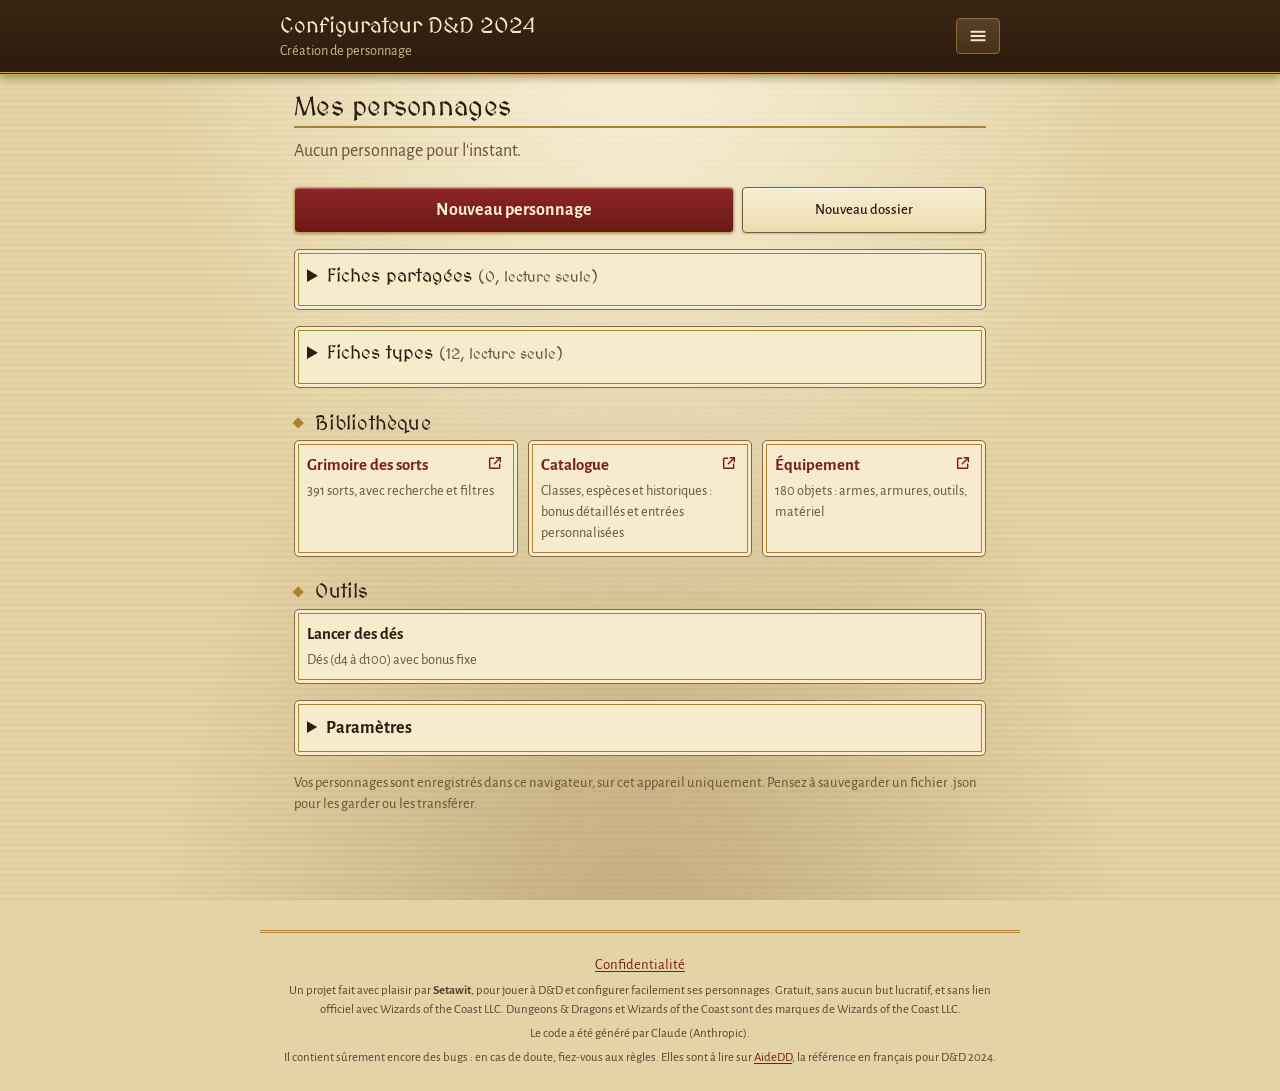
==== commit e3ae8bf5: "V2 : le catalogue (classes, espèces, historiques) devient une page de la bibliothèque, séparée du gr" ====
--- a/v2/index.html
+++ b/v2/index.html
@@ -12,7 +12,7 @@
 <script>try{var t=localStorage.getItem('dnd24-theme')||'medieval';if(t==='light'||t==='dark'||t==='medieval'){document.documentElement.setAttribute('data-theme',t);if(t==='medieval'){var l=document.createElement('link');l.rel='stylesheet';l.href='https://fonts.googleapis.com/css2?family=MedievalSharp&display=swap';document.head.appendChild(l);}}}catch(e){}</script>
 </head>
 <body data-page="home">
-<header class="top"><div class="top-in dice-anchor"><div id="hdr"></div><button type="button" class="btn small hmenu-btn" id="hmenuBtn" aria-haspopup="menu" aria-expanded="false" aria-controls="hmenuPop" aria-label="Menu" title="Menu"><svg width="20" height="20" viewBox="0 0 24 24" fill="none" stroke="currentColor" stroke-width="2.4" stroke-linecap="round" aria-hidden="true" focusable="false"><path d="M4 7h16M4 12h16M4 17h16"/></svg></button><nav class="hmenu-pop" id="hmenuPop" aria-label="Navigation" hidden><a class="hm-row" href="index.html" aria-current="page" data-i18n="Accueil">Accueil</a><button type="button" class="hm-row settings-open-btn" data-i18n="Paramètres">Paramètres</button><div class="hm-grp"><p class="hm-title" data-i18n="Bibliothèque">Bibliothèque</p><div class="hm-subrow"><a class="hm-row hm-sub" href="grimoire.html" data-i18n="Grimoire des sorts">Grimoire des sorts</a><a class="hm-ext" href="grimoire.html" target="_blank" rel="noopener" aria-label="Grimoire des sorts dans un nouvel onglet" title="Nouvel onglet"><svg width="16" height="16" viewBox="0 0 24 24" fill="none" stroke="currentColor" stroke-width="2.2" stroke-linecap="round" stroke-linejoin="round" aria-hidden="true" focusable="false"><path d="M14 4h6v6"/><path d="M20 4l-9 9"/><path d="M19 14v5a1 1 0 0 1-1 1H5a1 1 0 0 1-1-1V6a1 1 0 0 1 1-1h5"/></svg></a></div><div class="hm-subrow"><a class="hm-row hm-sub" href="equipement.html" data-i18n="Équipement">Équipement</a><a class="hm-ext" href="equipement.html" target="_blank" rel="noopener" aria-label="Équipement dans un nouvel onglet" title="Nouvel onglet"><svg width="16" height="16" viewBox="0 0 24 24" fill="none" stroke="currentColor" stroke-width="2.2" stroke-linecap="round" stroke-linejoin="round" aria-hidden="true" focusable="false"><path d="M14 4h6v6"/><path d="M20 4l-9 9"/><path d="M19 14v5a1 1 0 0 1-1 1H5a1 1 0 0 1-1-1V6a1 1 0 0 1 1-1h5"/></svg></a></div></div><div class="hm-grp"><p class="hm-title" data-i18n="Outils">Outils</p><button type="button" class="hm-row hm-sub dice-open-btn" data-i18n="Lancer des dés">Lancer des dés</button></div></nav></div></header>
+<header class="top"><div class="top-in dice-anchor"><div id="hdr"></div><button type="button" class="btn small hmenu-btn" id="hmenuBtn" aria-haspopup="menu" aria-expanded="false" aria-controls="hmenuPop" aria-label="Menu" title="Menu"><svg width="20" height="20" viewBox="0 0 24 24" fill="none" stroke="currentColor" stroke-width="2.4" stroke-linecap="round" aria-hidden="true" focusable="false"><path d="M4 7h16M4 12h16M4 17h16"/></svg></button><nav class="hmenu-pop" id="hmenuPop" aria-label="Navigation" hidden><a class="hm-row" href="index.html" aria-current="page" data-i18n="Accueil">Accueil</a><button type="button" class="hm-row settings-open-btn" data-i18n="Paramètres">Paramètres</button><div class="hm-grp"><p class="hm-title" data-i18n="Bibliothèque">Bibliothèque</p><div class="hm-subrow"><a class="hm-row hm-sub" href="grimoire.html" data-i18n="Grimoire des sorts">Grimoire des sorts</a><a class="hm-ext" href="grimoire.html" target="_blank" rel="noopener" aria-label="Grimoire des sorts dans un nouvel onglet" title="Nouvel onglet"><svg width="16" height="16" viewBox="0 0 24 24" fill="none" stroke="currentColor" stroke-width="2.2" stroke-linecap="round" stroke-linejoin="round" aria-hidden="true" focusable="false"><path d="M14 4h6v6"/><path d="M20 4l-9 9"/><path d="M19 14v5a1 1 0 0 1-1 1H5a1 1 0 0 1-1-1V6a1 1 0 0 1 1-1h5"/></svg></a></div><div class="hm-subrow"><a class="hm-row hm-sub" href="equipement.html" data-i18n="Équipement">Équipement</a><a class="hm-ext" href="equipement.html" target="_blank" rel="noopener" aria-label="Équipement dans un nouvel onglet" title="Nouvel onglet"><svg width="16" height="16" viewBox="0 0 24 24" fill="none" stroke="currentColor" stroke-width="2.2" stroke-linecap="round" stroke-linejoin="round" aria-hidden="true" focusable="false"><path d="M14 4h6v6"/><path d="M20 4l-9 9"/><path d="M19 14v5a1 1 0 0 1-1 1H5a1 1 0 0 1-1-1V6a1 1 0 0 1 1-1h5"/></svg></a></div><div class="hm-subrow"><a class="hm-row hm-sub" href="catalogue.html" data-i18n="Catalogue">Catalogue</a><a class="hm-ext" href="catalogue.html" target="_blank" rel="noopener" aria-label="Catalogue dans un nouvel onglet" title="Nouvel onglet"><svg width="16" height="16" viewBox="0 0 24 24" fill="none" stroke="currentColor" stroke-width="2.2" stroke-linecap="round" stroke-linejoin="round" aria-hidden="true" focusable="false"><path d="M14 4h6v6"/><path d="M20 4l-9 9"/><path d="M19 14v5a1 1 0 0 1-1 1H5a1 1 0 0 1-1-1V6a1 1 0 0 1 1-1h5"/></svg></a></div></div><div class="hm-grp"><p class="hm-title" data-i18n="Outils">Outils</p><button type="button" class="hm-row hm-sub dice-open-btn" data-i18n="Lancer des dés">Lancer des dés</button></div></nav></div></header>
 <main class="wrap" id="app"></main>
 <footer class="foot noprint"><p class="small"><a href="confidentialite.html">Confidentialité</a></p><p>Un projet fait avec plaisir par <b>Setawit</b>, pour jouer à D&amp;D et configurer facilement ses personnages. Gratuit, sans aucun but lucratif, et sans lien officiel avec Wizards of the Coast LLC. Dungeons &amp; Dragons et Wizards of the Coast sont des marques de Wizards of the Coast LLC.</p><p>Le code a été généré par Claude (Anthropic).</p><p>Il contient sûrement encore des bugs : en cas de doute, fiez-vous aux règles. Elles sont à lire sur <a href="https://www.aidedd.org/regles-24/" target="_blank" rel="noopener">AideDD</a>, la référence en français pour D&amp;D 2024.</p></footer>
 <div id="toast" class="toast" hidden></div>
@@ -20,11 +20,12 @@
 
 <script src="../js/i18n.js"></script>
 <script src="../js/i18n-ext.js"></script>
+<script src="js/i18n-v2.js"></script>
 <script src="../js/i18n-names.js"></script>
 <script src="../js/data/base.js"></script>
 <script src="../js/data/classes.js"></script>
 <script src="../js/data/classes-ext.js"></script>
-<script src="../js/data/custom-class.js"></script>
+<script src="js/data/custom-class.js"></script>
 <script src="../js/data/origins.js"></script>
 <script src="../js/data/spells-db.js"></script>
 <script src="../js/data/spells.js"></script>
@@ -41,7 +42,7 @@
 <script src="../js/sheet-official.js"></script>
 <script src="../js/spell-views.js"></script>
 <script src="../js/sync-config.js"></script>
-<script src="../js/sync.js"></script>
+<script src="js/sync.js"></script>
 <script src="../js/idcard.js"></script>
 <script src="js/evo.js"></script>
 <script src="js/app.js"></script>
--- a/v2/css/v2.css
+++ b/v2/css/v2.css
@@ -1 +1,97 @@
 /* V2 : styles propres à la version évolutive (le reste vient de ../css/style.css) */
+.evo-bar{display:flex;gap:8px;align-items:center;flex-wrap:wrap;justify-content:space-between;margin:0 0 10px;padding:6px 10px;border:1px solid var(--line);border-radius:var(--rad);background:var(--surface);font-size:.88rem}
+.evo-wrap{display:grid;grid-template-columns:86px minmax(0,1fr);gap:12px;align-items:start}
+.evo-levels{display:flex;flex-direction:column;gap:6px;position:sticky;top:calc(var(--hh,60px) + 8px)}
+.evo-lv{flex-wrap:wrap;display:flex;justify-content:space-between;align-items:center;gap:4px;padding:8px 8px;border:1px solid var(--line);border-radius:var(--rad);background:var(--surface);color:var(--ink);font:inherit;font-size:.85rem;cursor:pointer;text-align:left}
+.evo-lv i{font-style:normal;color:var(--gold)}
+.evo-lv i.warn{color:#B3261E;font-weight:700}
+.evo-lv.next{border-style:dashed}
+.evo-lv.past{opacity:.85}
+.evo-lv.sel{background:var(--accent);color:var(--accent-ink);border-color:var(--accent)}
+.evo-lv.sel i{color:inherit}
+.evo-lv.add{border-style:dashed;justify-content:center;color:var(--muted)}
+.evo-panel{min-width:0}
+.evo-head{display:flex;gap:8px;align-items:center;flex-wrap:wrap}
+.evo-head h3{margin:0}
+.evo-tag{padding:2px 8px;border-radius:999px;background:var(--accent);color:var(--accent-ink);font-size:.75rem;font-weight:700}
+.evo-feats{padding-left:1.1rem;margin:.3rem 0}
+.evo-items{list-style:none;padding:0;margin:.2rem 0}
+.evo-items li{display:flex;gap:8px;align-items:center;padding:2px 0}
+.evo-addrow{display:flex;gap:6px;flex-wrap:wrap}
+.evo-addrow input[type=text]{flex:1 1 140px;min-width:0}
+.evo-addrow input[type=number]{width:64px}
+.evo-danger{margin-top:14px;padding-top:10px;border-top:1px solid var(--line);display:flex;gap:10px;align-items:center;flex-wrap:wrap}
+@media (max-width:460px){.evo-wrap{grid-template-columns:76px minmax(0,1fr)}.evo-lv{padding:6px 5px;font-size:.78rem}}
+.evo-base{margin:0 0 14px;padding:10px 12px;border:1px solid var(--line);border-radius:var(--rad);background:var(--surface)}
+.evo-base-h{display:flex;gap:8px;align-items:baseline;flex-wrap:wrap}.evo-base-h h3{margin:0}
+.evo-base-g{display:grid;grid-template-columns:repeat(auto-fit,minmax(120px,1fr));gap:8px;margin:8px 0}
+.evo-base-ab{display:flex;gap:12px;flex-wrap:wrap;margin:6px 0}
+.evo-base-b,.evo-links{display:flex;gap:6px;flex-wrap:wrap;margin:8px 0}
+.evo-sub{margin:10px 0;display:flex;flex-wrap:wrap;gap:4px}
+.evo-sub button{flex:1 1 auto;min-width:0;padding:7px 8px;font-size:.85rem}
+.evo-cls{margin:.2rem 0}
+
+.evo-adj{display:grid;grid-template-columns:repeat(3,1fr);gap:8px}.evo-adj label{display:flex;flex-direction:column;gap:2px}.evo-adj input{width:100%}
+.evo-tx{margin:12px 0}.evo-pick{display:grid;grid-template-columns:1fr 1fr 84px auto;gap:8px;align-items:end}.evo-pick .field{margin:0}.evo-pick select,.evo-pick input{width:100%;min-width:0}@media(max-width:560px){.evo-pick{grid-template-columns:1fr 84px auto}.evo-pick .field:not(.evo-q){grid-column:1/-1}}
+.evo-subtabs{margin-top:2px}.evo-subtabs .tab{font-size:.85rem;padding:6px 10px}.evo-chips{display:inline-flex;flex-wrap:wrap;gap:4px}
+.evo-addpop{max-width:min(520px,94vw)}.evo-upg{display:grid;grid-template-columns:repeat(auto-fit,minmax(150px,1fr));gap:8px}.evo-up{display:flex;flex-direction:column;align-items:center;gap:4px;padding:12px 8px;border:2px solid var(--accent);border-radius:var(--rad);background:var(--surface);color:var(--ink);font:inherit;cursor:pointer}.evo-up:hover{background:var(--surface-2,var(--surface))}.evo-up-n{font-size:1.15rem;font-weight:700}.evo-mc{margin:14px 0 4px}
+.evo-txc{border:1px solid var(--line);border-radius:var(--rad);padding:10px;margin:10px 0;background:var(--surface)}.evo-txh{display:flex;justify-content:space-between;align-items:center;margin-bottom:6px}
+.evo-txh{cursor:pointer;display:flex;justify-content:space-between;align-items:center;gap:8px;list-style:none}.evo-txh::-webkit-details-marker{display:none}.evo-txh::before{content:'▸';margin-right:6px;color:var(--accent)}details[open]>.evo-txh::before{content:'▾'}.evo-txh>b{flex:1}details.evo-txc[open]>.evo-txh{margin-bottom:8px}
+
+.pill.on.dup{background:#b8741a;border-color:#8a5410}.pill.on.dup::before{content:'⚠ '}
+.skl li.dup{background:rgba(184,116,26,.18);border-radius:4px}
+.evo-levels{position:sticky;top:calc(var(--hh,120px) + 8px);align-self:start}
+.evo-stick{position:sticky;top:var(--hh,120px);z-index:4;background:var(--bg);padding:6px 0 4px;margin-top:4px;box-shadow:0 2px 6px rgba(0,0,0,.1)}.evo-stick>p{margin:0 0 6px}.evo-stick .evo-sub{margin:0}
+.evo-sticky{position:sticky;top:var(--hh,120px);z-index:4;background:var(--bg);box-shadow:0 2px 6px rgba(0,0,0,.12)}
+.evo-panel .spbar{top:calc(var(--hh,0px) + var(--stk,0px))}
+.evo-fold{margin:12px 0}.evo-fh{cursor:pointer;font-weight:700;font-size:1.05rem;padding:4px 0;list-style:none}.evo-fh::-webkit-details-marker{display:none}.evo-fh::before{content:'▸';margin-right:6px;color:var(--accent)}details[open]>.evo-fh::before{content:'▾'}
+.evo-addpop{font-size:.85rem;padding:12px;max-width:min(440px,94vw)}.evo-addpop .dicepop-head{font-size:1rem}.evo-addpop .small{font-size:.78rem;margin:.3rem 0}
+.evo-addpop .evo-up{padding:8px 6px;gap:2px;border-width:1px}.evo-addpop .evo-up-n{font-size:.95rem}.evo-addpop .evo-up span.muted{font-size:.8rem}
+.evo-addpop .clsgrid{gap:6px;margin:.2rem 0 .6rem}.evo-addpop .clsb{min-height:44px;padding:5px 3px;gap:2px;font-size:.8rem;border-radius:var(--rad)}
+.evo-addpop .btn{font-size:.85rem;padding:6px 12px}
+.evo-lvc{flex:1 1 100%;display:flex;align-items:center;gap:2px;white-space:nowrap;font-size:.66rem;opacity:.85;line-height:1.15;overflow-wrap:anywhere}.evo-lvi{display:inline-flex;flex:none;line-height:0}.evo-stick{padding-top:2px}
+.evo-lv{padding-top:5px;padding-bottom:5px;row-gap:0}
+.spcls .spch{display:flex;align-items:center;gap:8px;flex-wrap:wrap;width:100%;text-align:left;background:var(--card,transparent);border:1px solid var(--line);border-radius:10px;padding:8px 10px;margin:6px 0;color:inherit;font:inherit}
+.spcls.open .spch{border-color:var(--accent,var(--line))}
+.spcls .spcs{display:flex;gap:6px;flex-wrap:wrap;margin-left:auto}
+.spcls .spcx{opacity:.6}
+.evo-lvw{position:relative;display:block}.evo-lvw>.evo-lv{width:100%}
+.evo-x{position:absolute;top:-6px;right:-5px;width:16px;height:16px;line-height:14px;padding:0;border-radius:50%;border:1px solid var(--line);background:var(--surface);color:var(--muted);font-size:.8rem;cursor:pointer;opacity:.7}
+.evo-x:hover,.evo-x:focus-visible{opacity:1;color:#B3261E;border-color:#B3261E}
+ul.evo-hph{columns:1;column-count:1;list-style:none;padding:0;margin:.3rem 0}ul.evo-hph li{display:block;padding:4px 0;border-bottom:1px dotted var(--line);line-height:1.35}
+.evo-txhist{margin:10px 0 4px 18px;padding-left:10px;border-left:2px solid var(--line)}
+.evo-hpb h4{margin:1rem 0 .2rem;font-size:1.02rem}.evo-hpb p{margin:.2rem 0 .5rem}.evo-hpn{margin:.8rem 0 0}.evo-hpn+p{margin-top:.2rem!important}
+details.evo-txc:not([open]){padding:4px 10px;margin:6px 0}
+details.evo-txc:not([open])>.evo-txh{margin:0;line-height:1.2;min-height:0}
+.evo-txh>b{margin:0;font-size:1rem}
+.list-item.is-evo{background:linear-gradient(120deg,var(--surface) 35%,color-mix(in srgb,var(--accent) 16%,var(--surface)) 100%)}
+.pickpop .field{margin:.3rem 0}.pickpop .lbl{font-size:.78rem}.pickpop .seg button{font-size:.78rem;padding:5px 8px}.pickpop .clsb span{font-size:.78rem}.pickpop{max-height:92vh;overflow:auto}
+/* ===== Catalogue personnel (grimoire) ===== */
+.dia{--ds:34px;position:relative;display:inline-flex;align-items:center;justify-content:center;width:var(--ds);height:var(--ds);flex:none;vertical-align:middle}
+.dia::before{content:'';position:absolute;inset:15%;transform:rotate(45deg);border:2px solid var(--accent);border-radius:4px;background:var(--surface);box-shadow:0 0 0 1px var(--line) inset}
+.dia-i{position:relative;display:flex;color:var(--ink)}
+.gtabs{margin:0 0 .8rem;flex-wrap:wrap}.gtabs button{flex:1 1 auto}
+.cat-h{margin:1.2rem 0 .3rem}
+.cat-card .chead{display:flex;align-items:center;gap:10px}
+.cat-ic{display:inline-flex;width:34px;justify-content:center;flex:none}
+.cat-t{display:flex;flex-direction:column;min-width:0}.cat-t b{line-height:1.2}
+.cat-card h4{margin:.9rem 0 .3rem;font-size:.9rem}
+.cat-kv{display:grid;grid-template-columns:minmax(90px,max-content) 1fr;gap:3px 12px;margin:.2rem 0;font-size:.88rem}
+.cat-kv dt{color:var(--muted,#777);margin:0}.cat-kv dd{margin:0}
+.cat-ab{display:inline-flex;align-items:center;gap:3px;margin-right:8px}
+.cat-ul{margin:.2rem 0 .2rem 1.1rem;padding:0;font-size:.88rem}
+.cat-lv{display:flex;gap:10px;padding:5px 0;border-top:1px dotted var(--line);font-size:.86rem}.cat-lv p{margin:.1rem 0}
+.cat-lvn{flex:none;width:3.4rem;font-weight:700;color:var(--accent)}
+.cat-tb{border-collapse:collapse;font-size:.8rem;margin:.4rem 0}.cat-tb th,.cat-tb td{padding:2px 8px;border:1px solid var(--line);text-align:center}.cat-tb th:first-child{text-align:left}
+.cat-act{margin:.8rem 0 .2rem;gap:8px;flex-wrap:wrap}
+.cat-imp{cursor:pointer}
+.cat-icrow{display:flex;gap:14px;align-items:flex-start;margin:.6rem 0}.cat-icprev{flex:none}
+.icpick{display:grid;grid-template-columns:repeat(auto-fill,minmax(34px,1fr));gap:4px;max-height:176px;overflow:auto;padding:2px}
+.icpick-b{display:flex;align-items:center;justify-content:center;height:34px;border:1px solid var(--line);border-radius:6px;background:var(--surface);color:var(--ink);cursor:pointer}
+.icpick-b[aria-pressed=true]{background:var(--accent);color:var(--accent-ink);border-color:var(--accent)}
+.cat-bar{position:sticky;bottom:0;display:flex;gap:8px;padding:10px 0;background:var(--bg,var(--surface));border-top:1px solid var(--line);margin-top:1rem;z-index:5}
+.cat-link .row{gap:8px;flex-wrap:wrap}.cat-link p{margin:0 0 .5rem}
+.pick-choice.is-cus .dia-i,.clsb.is-cus .dia-i{color:inherit}
+a.clsb,a.pick-choice{text-decoration:none;color:inherit}
+.clsb.is-new,.pick-choice.is-new{border-style:dashed;opacity:.85}
+.cat-icrow>div:last-child{flex:1;min-width:0}
